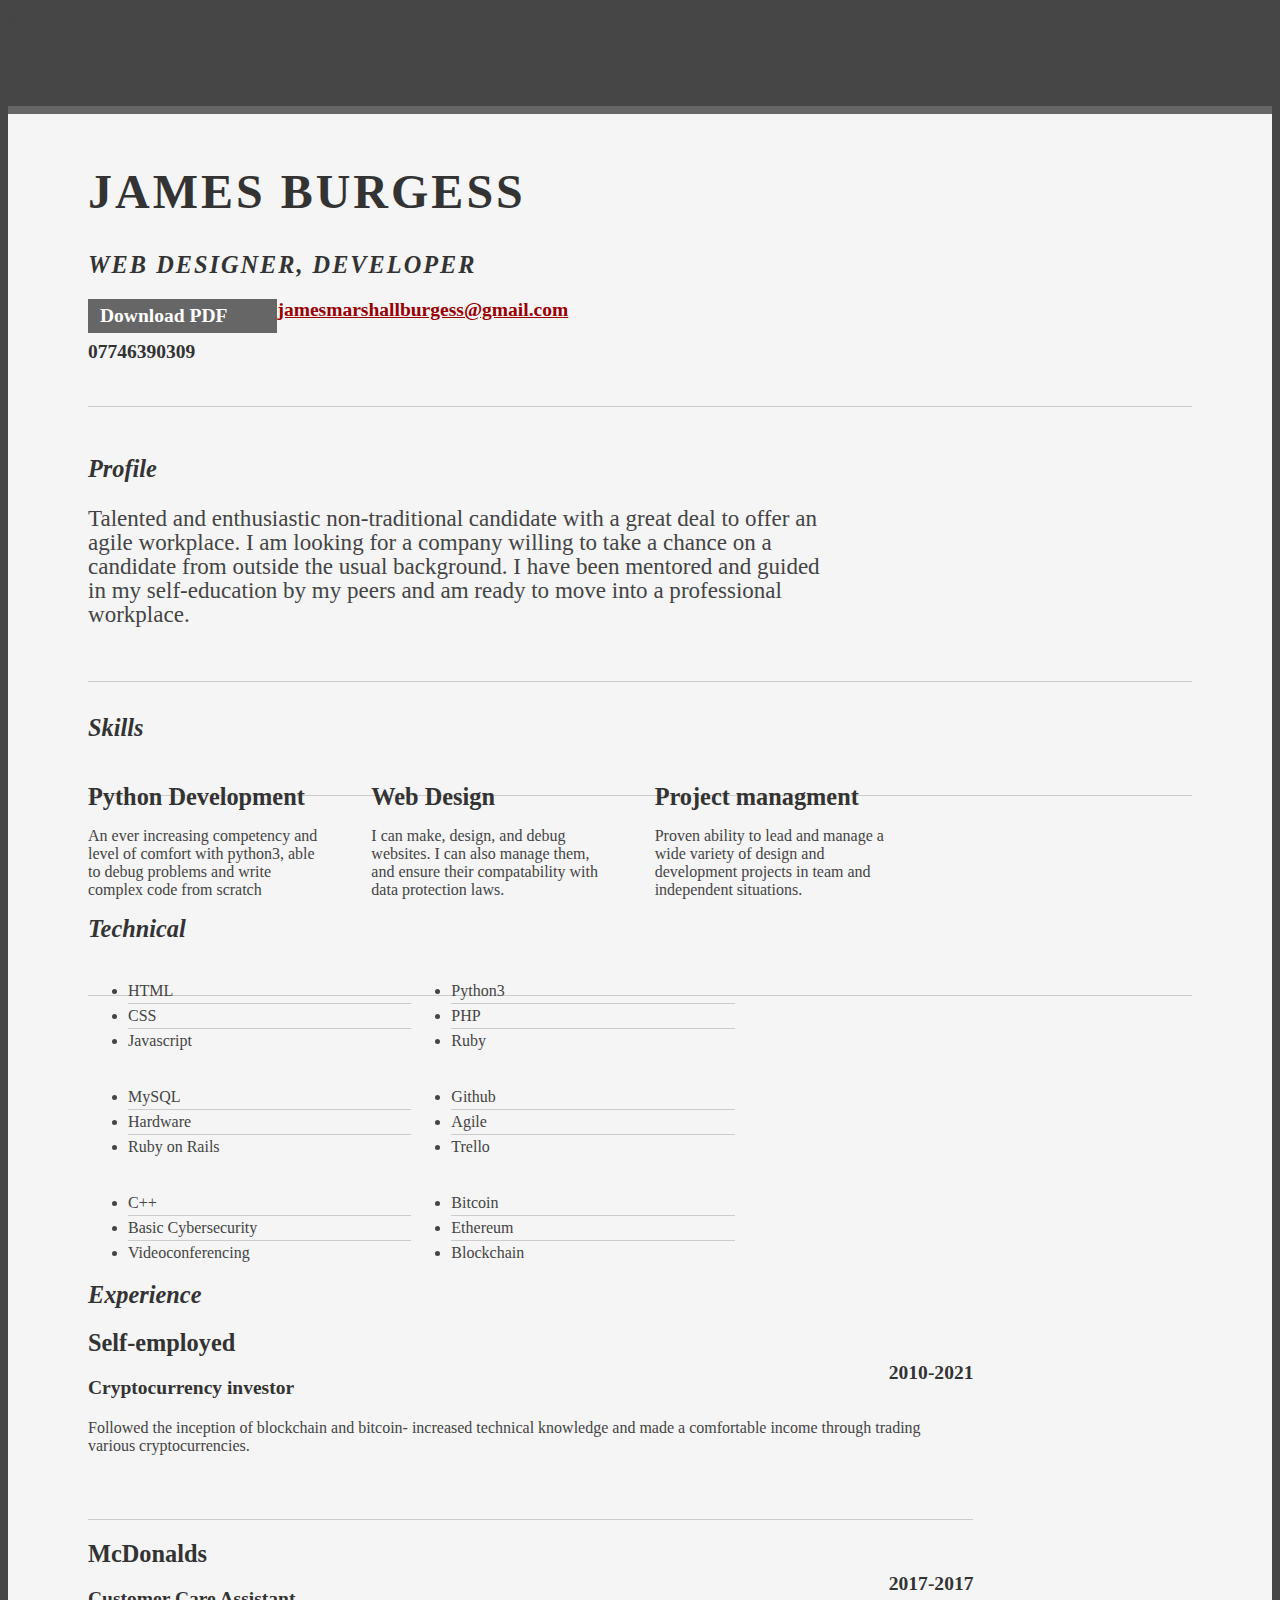
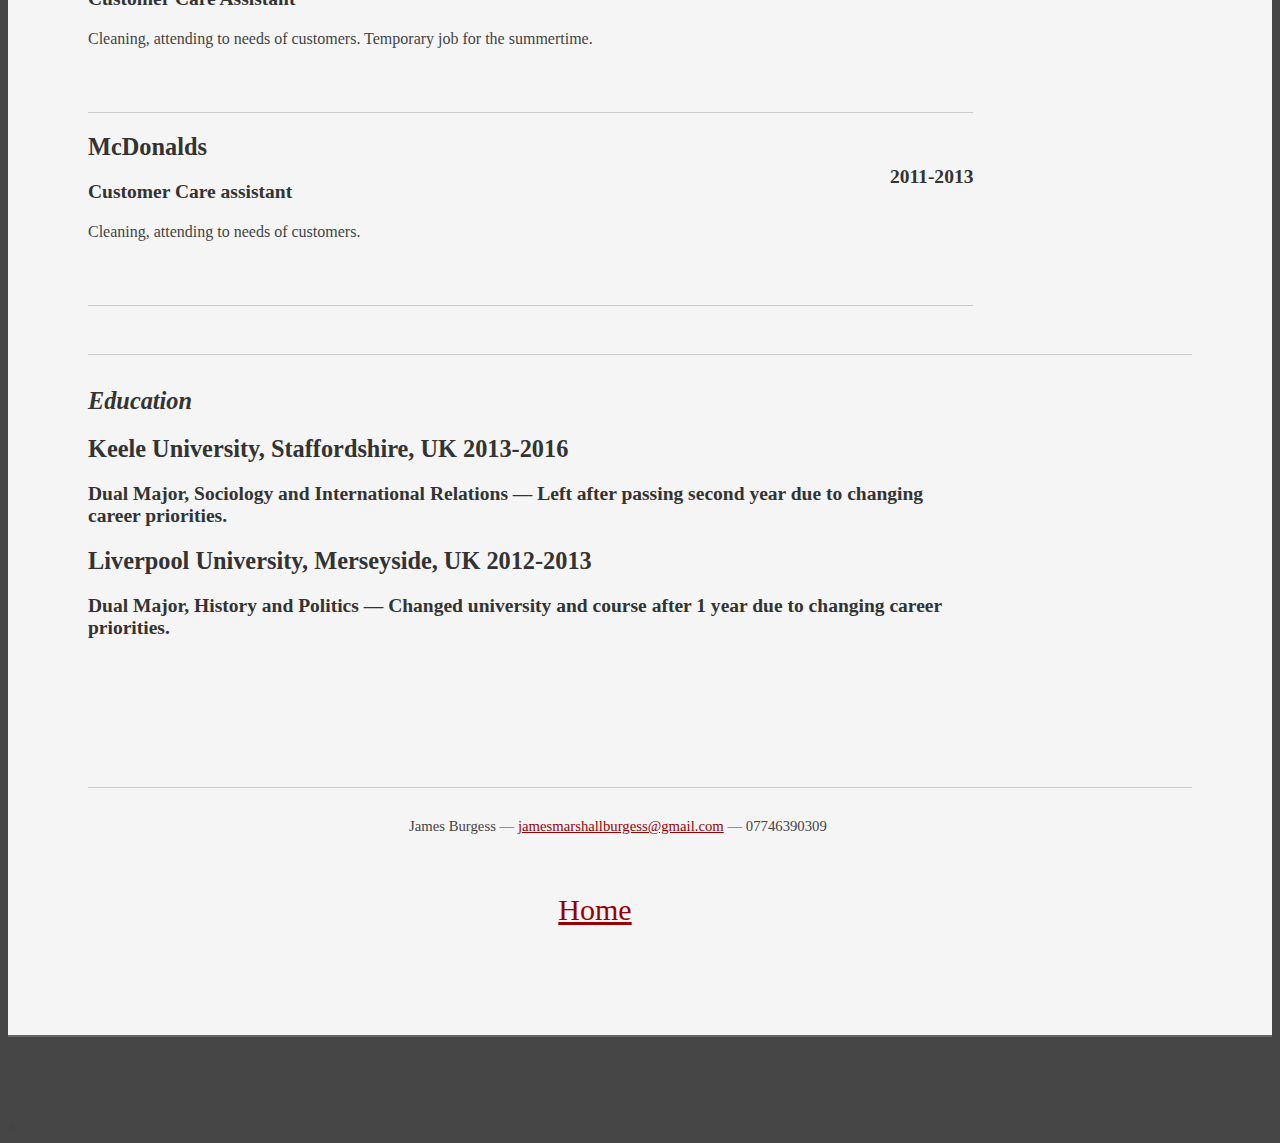
==== cv.html @ 4001f324 "initial commit" ====
<!DOCTYPE html 
<head>

	<title>James Burgess | Web Designer, Developer. | jamesmarshallburgess@gmail.com</title>
	<meta http-equiv="content-type" content="text/html; charset=utf-8" />

	<meta name="keywords" content="" />
	<meta name="description" content="" />

	<link rel="stylesheet" type="text/css" href="http://yui.yahooapis.com/2.7.0/build/reset-fonts-grids/reset-fonts-grids.css" media="all" /> 
	<link rel="stylesheet" type="text/css" href="cv.css" media="all" />
	<div>
	  </div>

</head>
<body>
	<header>a</header>

<div id="doc2" class="yui-t7">
	<div id="inner">
	
		<div id="hd">
			<div class="yui-gc">
				<div class="yui-u first">
					<h1>James Burgess</h1>
					<h2>Web Designer, Developer</h2>
				</div>

				<div class="yui-u">
					<div class="contact-info">
						<h3><a id="pdf" href="#">Download PDF</a></h3>
						<h3><a href="mailto:jamesmarshallburgess@gmail.com">jamesmarshallburgess@gmail.com</a></h3>
						<h3>07746390309</h3>
					</div><!--// .contact-info -->
				</div>
			</div><!--// .yui-gc -->
		</div><!--// hd -->

		<div id="bd">
			<div id="yui-main">
				<div class="yui-b">

					<div class="yui-gf">
						<div class="yui-u first">
							<h2>Profile</h2>
						</div>
						<div class="yui-u">
							<p class="enlarge">
								Talented and enthusiastic non-traditional candidate with a great deal to offer an agile workplace. I am looking for a company willing to take a chance on a candidate from outside the usual background. I have been mentored and guided in my self-education by my peers and am ready to move into a professional workplace.
							</p>
						</div>
					</div><!--// .yui-gf -->

					<div class="yui-gf">
						<div class="yui-u first">
							<h2>Skills</h2>
						</div>
						<div class="yui-u">

								<div class="talent">
									<h2> Python Development</h2>
									<p>An ever increasing competency and level of comfort with python3, able to debug problems and write complex code from scratch	</p>
								</div>

								<div class="talent">
									<h2>Web Design</h2>
									<p>I can make, design, and debug websites. I can also manage them, and ensure their compatability with data protection laws. </p>
								</div>

								<div class="talent">
									<h2>Project managment</h2>
									<p>Proven ability to lead and manage a wide variety of design and development projects in team and independent situations.</p>
								</div>
						</div>
					</div><!--// .yui-gf -->

					<div class="yui-gf">
						<div class="yui-u first">
							<h2>Technical</h2>
						</div>
						<div class="yui-u">
							<ul class="talent">
								<li>HTML</li>
								<li>CSS</li>
								<li class="last">Javascript</li>
							</ul>

							<ul class="talent">
								<li>Python3</li>
								<li>PHP</li>
								<li class="last">Ruby</li>
							</ul>
							<ul class="talent">
								<li>MySQL</li>
								<li>Hardware</li>
								<li class="last">Ruby on Rails</li>
							</ul>
							<ul class="talent">
								<li>Github</li>
								<li>Agile</li>
								<li class="last">Trello</li>
							</ul>
							<ul class="talent">
								<li>C++</li>
								<li>Basic Cybersecurity</li>
								<li class="last">Videoconferencing</li>
							</ul>




							<ul class="talent">
								<li>Bitcoin</li>
								<li>Ethereum</li>
								<li class="last">Blockchain</li>
							</ul>
						</div>
					</div><!--// .yui-gf-->

					<div class="yui-gf">
	
						<div class="yui-u first">
							<h2>Experience</h2>
						</div><!--// .yui-u -->

						<div class="yui-u">
							<div class="job">
								<h2>Self-employed</h2>
								<h3>Cryptocurrency investor</h3>
								<h4>2010-2021</h4>
								<p>Followed the inception of blockchain and bitcoin- increased technical knowledge and made a comfortable income through trading various cryptocurrencies. </p>
							</div>

							<div class="job">
								<h2>McDonalds</h2>
								<h3>Customer Care Assistant</h3>
								<h4>2017-2017</h4>
								<p>Cleaning, attending to needs of customers. Temporary job for the summertime. </p>
							</div>



							<div class="job">
								<h2>McDonalds</h2>
								<h3>Customer Care assistant </h3>
								<h4>2011-2013</h4>
								<p>Cleaning, attending to needs of customers. </p>
							</div>


						</div><!--// .yui-u -->
					</div><!--// .yui-gf -->


					<div class="yui-gf last">
						<div class="yui-u first">
							<h2>Education</h2>
						</div>
						<div class="yui-u">
							<h2>Keele University, Staffordshire, UK 2013-2016</h2>
							<h3>Dual Major, Sociology and International Relations &mdash; <strong>Left after passing second year due to changing career priorities.</strong> </h3>
						</div>
						<div class="yui-gf last">
							<div class="yui-u first">
							</div>
							<div class="yui-u">
								<h2>Liverpool University, Merseyside, UK 2012-2013</h2>
								<h3>Dual Major, History and Politics &mdash; <strong>Changed university and course after 1 year due to changing career priorities.</strong> </h3>
							</div>
					</div><!--// .yui-gf -->


				</div><!--// .yui-b -->
			</div><!--// yui-main -->
		</div><!--// bd -->

		<div id="ft">
			<p>James Burgess &mdash; <a href="mailto:jamesmarshallburgess@gmail.com">jamesmarshallburgess@gmail.com</a> &mdash; 07746390309</p>
			<p style="font-size:30px"><a href="index.html"><br><br>Home</a></p>
			</header>
		</div><!--// footer -->

	</div><!-- // inner -->


</div><!--// doc -->

<footer>
	<div>
		a
	</div>
</footer>
</body>
</html>
---- cv.css ----
.msg { padding: 10px; background: #222; position: relative; }
.msg h1 { color: #fff;  }
.msg a { margin-left: 20px; background: #408814; color: white; padding: 4px 8px; text-decoration: none; }
.msg a:hover { background: #266400; }

/* //-- yui-grids style overrides -- */
body { font-family: Georgia; color: #444; }
#inner { padding: 10px 80px; margin: 80px auto; background: #f5f5f5; border: solid #666; border-width: 8px 0 2px 0; }
.yui-gf { margin-bottom: 2em; padding-bottom: 2em; border-bottom: 1px solid #ccc; }

/* //-- header, body, footer -- */
#hd { margin: 2.5em 0 3em 0; padding-bottom: 1.5em; border-bottom: 1px solid #ccc }
#hd h2 { text-transform: uppercase; letter-spacing: 2px; }
#bd, #ft { margin-bottom: 2em; }

/* //-- footer -- */
#ft { padding: 1em 0 5em 0; font-size: 92%; border-top: 1px solid #ccc; text-align: center; }
#ft p { margin-bottom: 0; text-align: center;   }

/* //-- core typography and style -- */
#hd h1 { font-size: 48px; text-transform: uppercase; letter-spacing: 3px; }
h2 { font-size: 152% }
h3, h4 { font-size: 122%; }
h1, h2, h3, h4 { color: #333; }
p { font-size: 100%; line-height: 18px; padding-right: 3em; }
a { color: #990003 }
a:hover { text-decoration: none; }
strong { font-weight: bold; }
li { line-height: 24px; border-bottom: 1px solid #ccc; }
p.enlarge { font-size: 144%; padding-right: 6.5em; line-height: 24px; }
p.enlarge span { color: #000 }
.contact-info { margin-top: 7px; }
.first h2 { font-style: italic; }
.last { border-bottom: 0 }


/* //-- section styles -- */

a#pdf { display: block; float: left; background: #666; color: white; padding: 6px 50px 6px 12px; margin-bottom: 6px; text-decoration: none;  }
a#pdf:hover { background: #222; }

.job { position: relative; margin-bottom: 1em; padding-bottom: 1em; border-bottom: 1px solid #ccc; }
.job h4 { position: absolute; top: 0.35em; right: 0 }
.job p { margin: 0.75em 0 3em 0; }

.last { border: none; }
.skills-list {  }
.skills-list ul { margin: 0; }
.skills-list li { margin: 3px 0; padding: 3px 0; }
.skills-list li span { font-size: 152%; display: block; margin-bottom: -2px; padding: 0 }
.talent { width: 32%; float: left }
.talent h2 { margin-bottom: 6px; }

#srt-ttab { margin-bottom: 100px; text-align: center;  }
#srt-ttab img.last { margin-top: 20px }

/* --// override to force 1/8th width grids -- */
.yui-gf .yui-u{width:80.2%;}
.yui-gf div.first{width:12.3%;}
body {
    /* Location of the image */
    background-image: url(images/pexels-kasuma-1785493.jpg);
    
    /* Background image is centered vertically and horizontally at all times */
    background-position: center center;
    
    /* Background image doesn’t tile */
    background-repeat: no-repeat;
    
    /* Background image is fixed in the viewport so that it doesn’t move when
    the content’s height is greater than the image’s height */
    background-attachment: fixed;
    
    /* This is what makes the background image rescale based
    on the container’s size */
    background-size: cover;
    
    /* Set a background color that will be displayed
    while the background image is loading */
    background-color: #464646;
    }
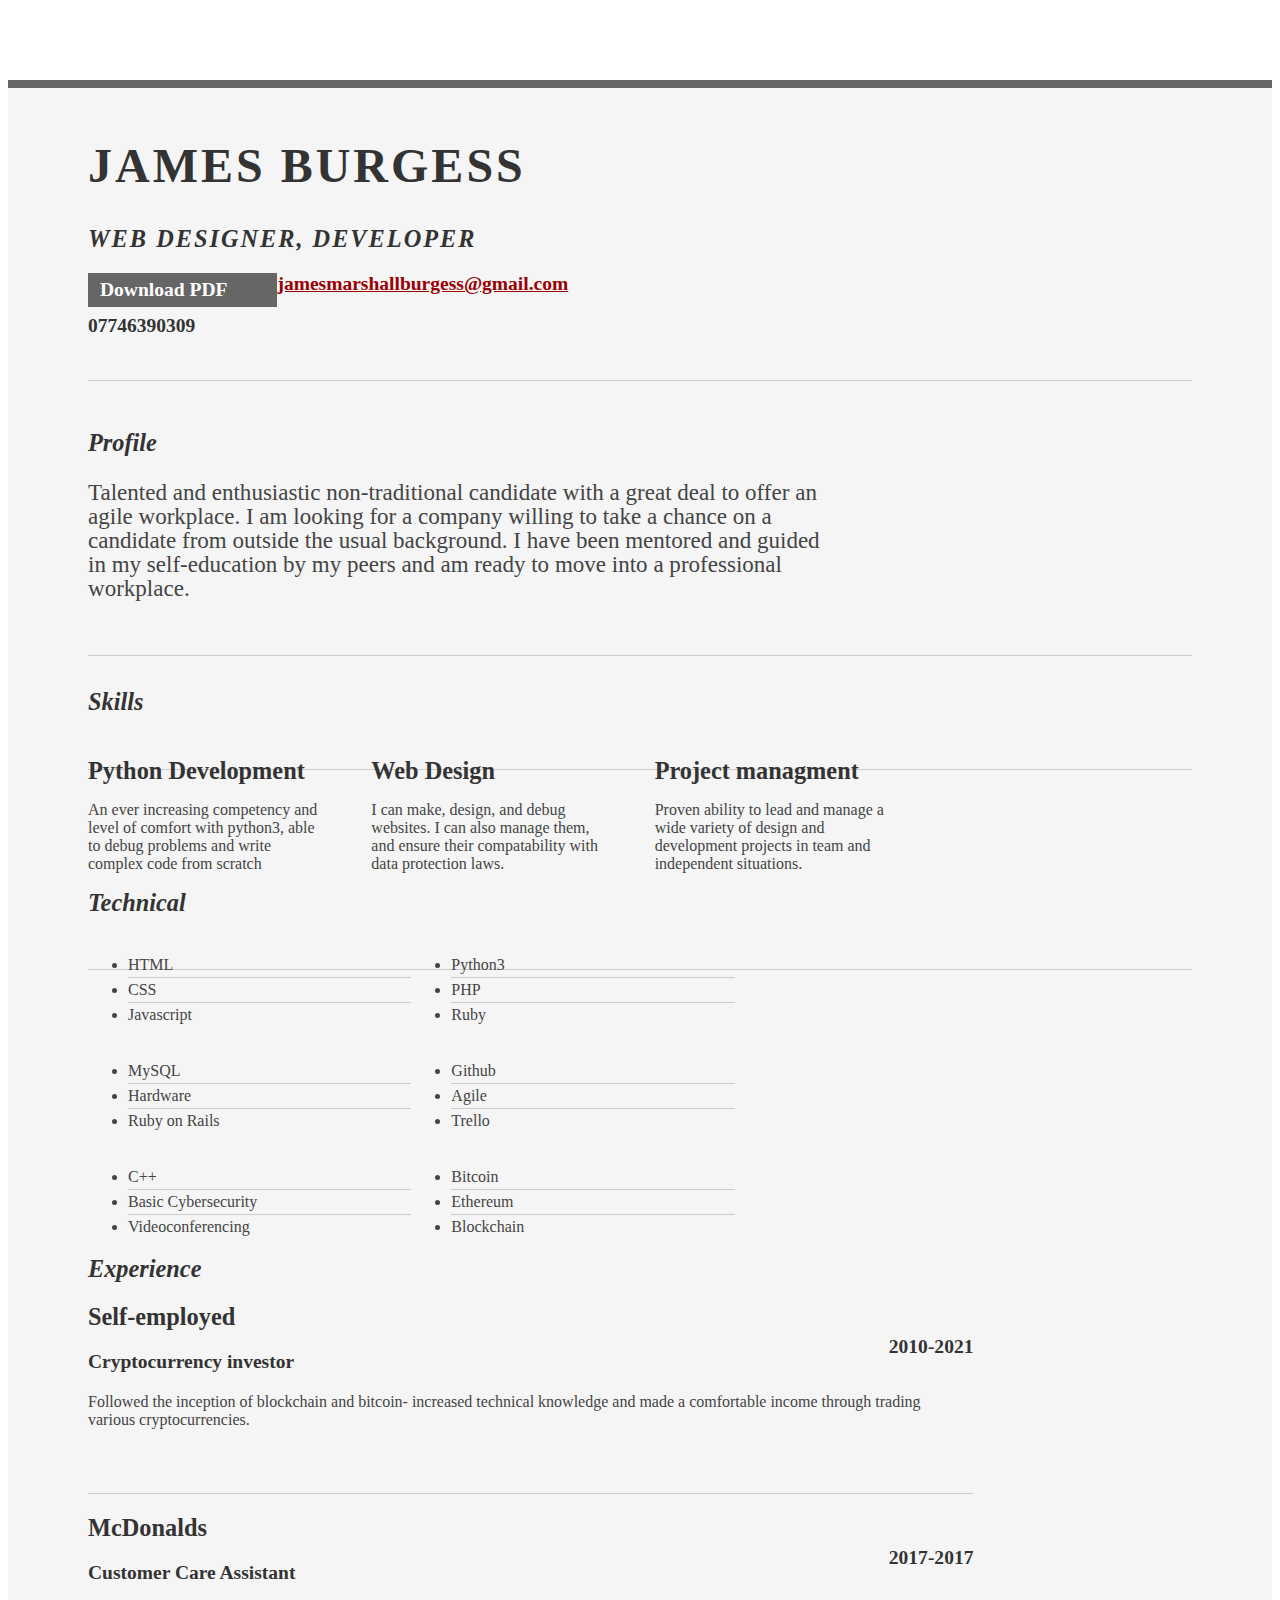
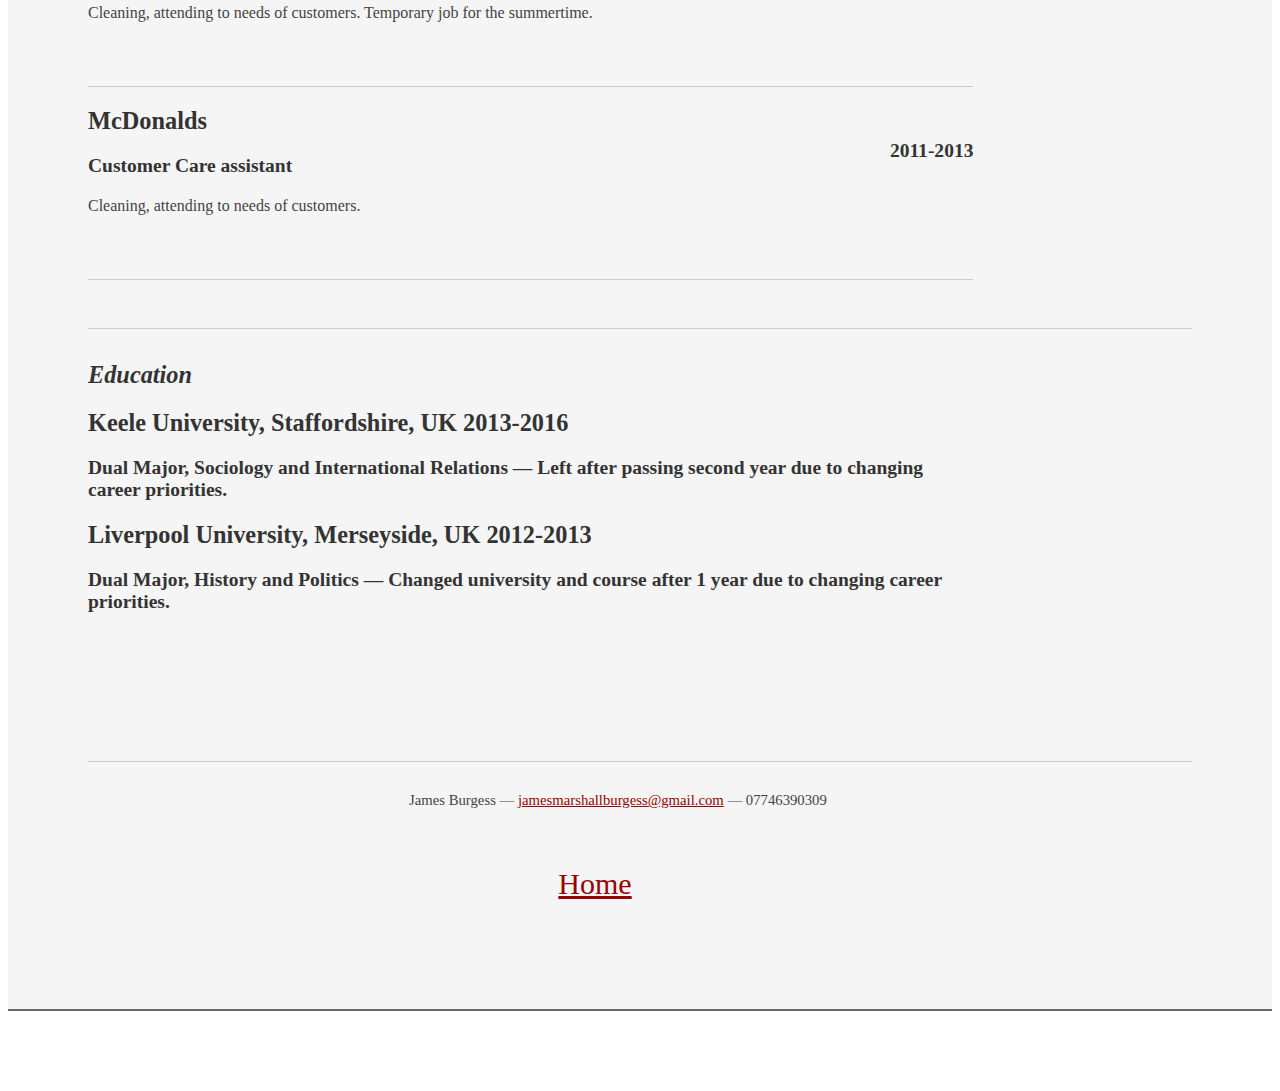
==== commit 09eab334: "fix" ====
--- a/cv.html
+++ b/cv.html
@@ -14,7 +14,7 @@
 
 </head>
 <body>
-	<header>a</header>
+	
 
 <div id="doc2" class="yui-t7">
 	<div id="inner">
@@ -186,9 +186,7 @@
 </div><!--// doc -->
 
 <footer>
-	<div>
-		a
-	</div>
+	
 </footer>
 </body>
 </html>
--- a/cv.css
+++ b/cv.css
@@ -57,26 +57,5 @@
 /* --// override to force 1/8th width grids -- */
 .yui-gf .yui-u{width:80.2%;}
 .yui-gf div.first{width:12.3%;}
-body {
-    /* Location of the image */
-    background-image: url(images/pexels-kasuma-1785493.jpg);
-    
-    /* Background image is centered vertically and horizontally at all times */
-    background-position: center center;
-    
-    /* Background image doesn’t tile */
-    background-repeat: no-repeat;
-    
-    /* Background image is fixed in the viewport so that it doesn’t move when
-    the content’s height is greater than the image’s height */
-    background-attachment: fixed;
-    
-    /* This is what makes the background image rescale based
-    on the container’s size */
-    background-size: cover;
-    
-    /* Set a background color that will be displayed
-    while the background image is loading */
-    background-color: #464646;
-    }
 
+
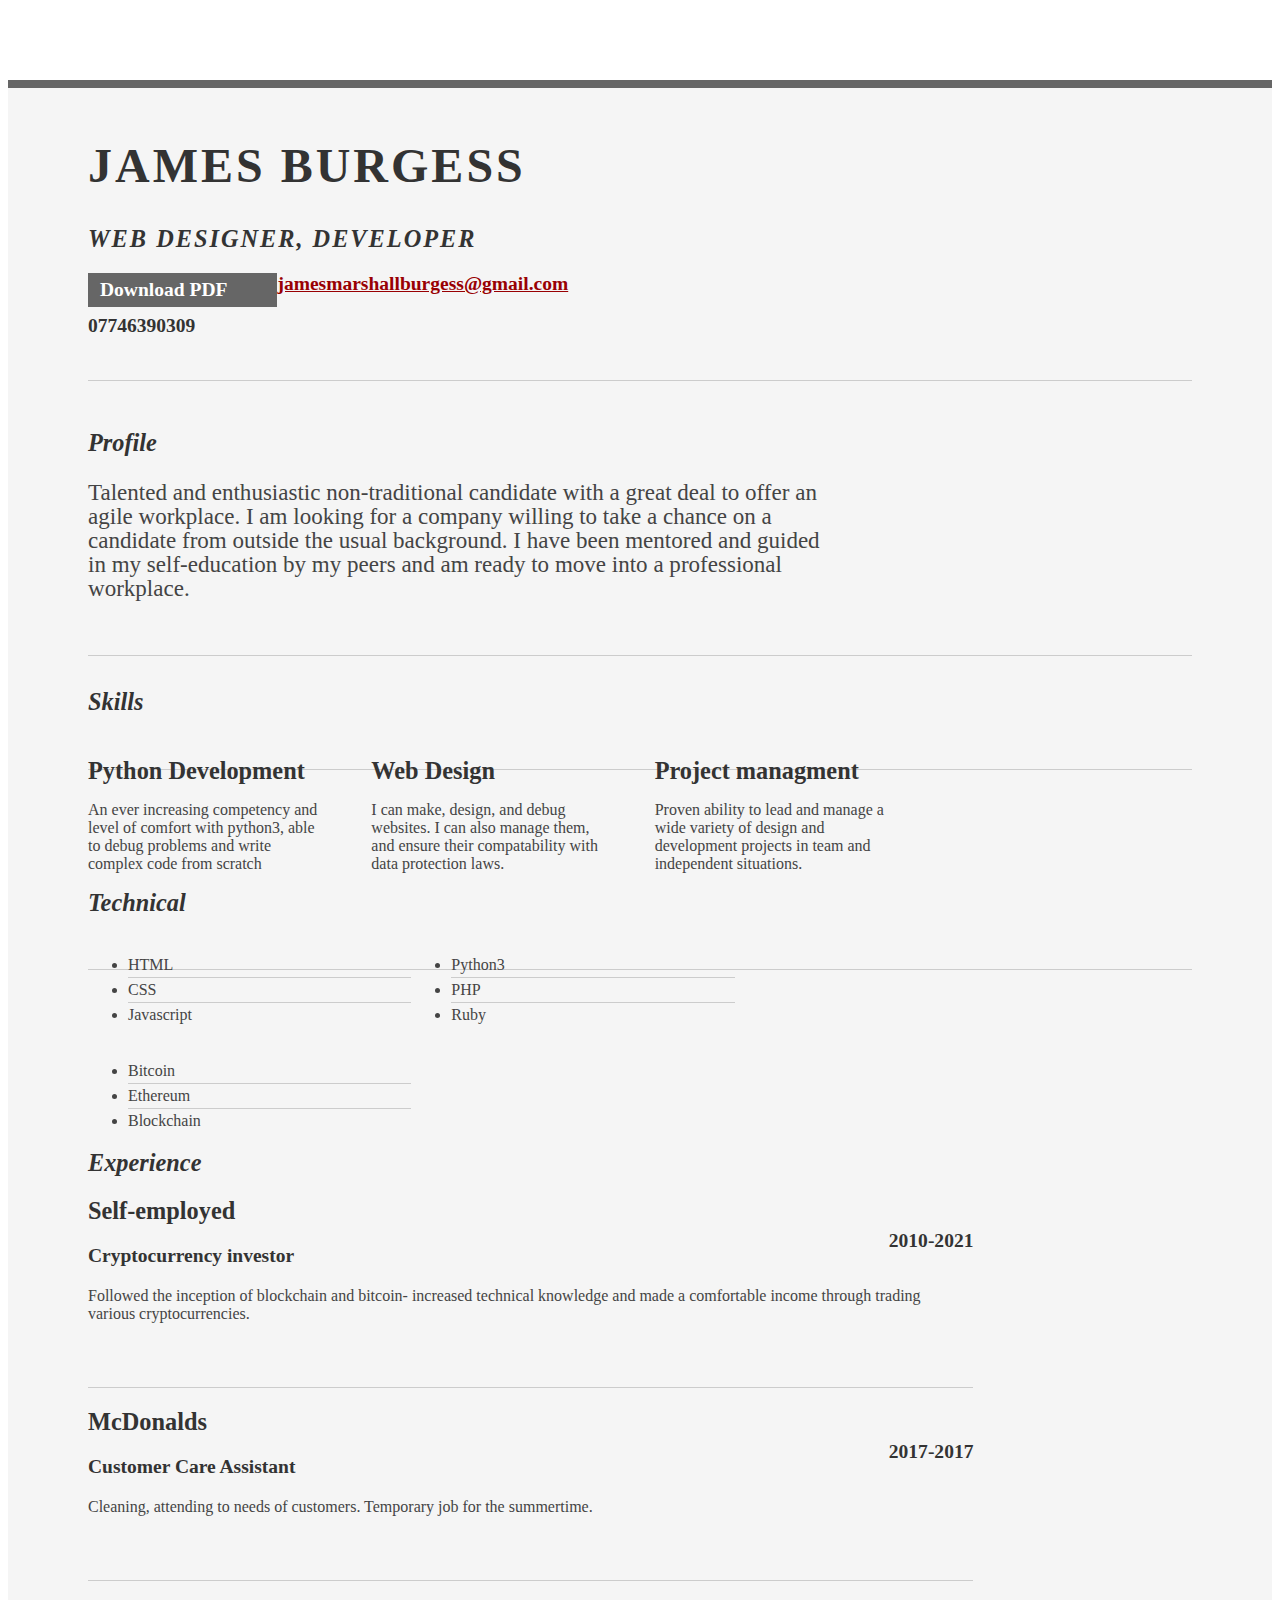
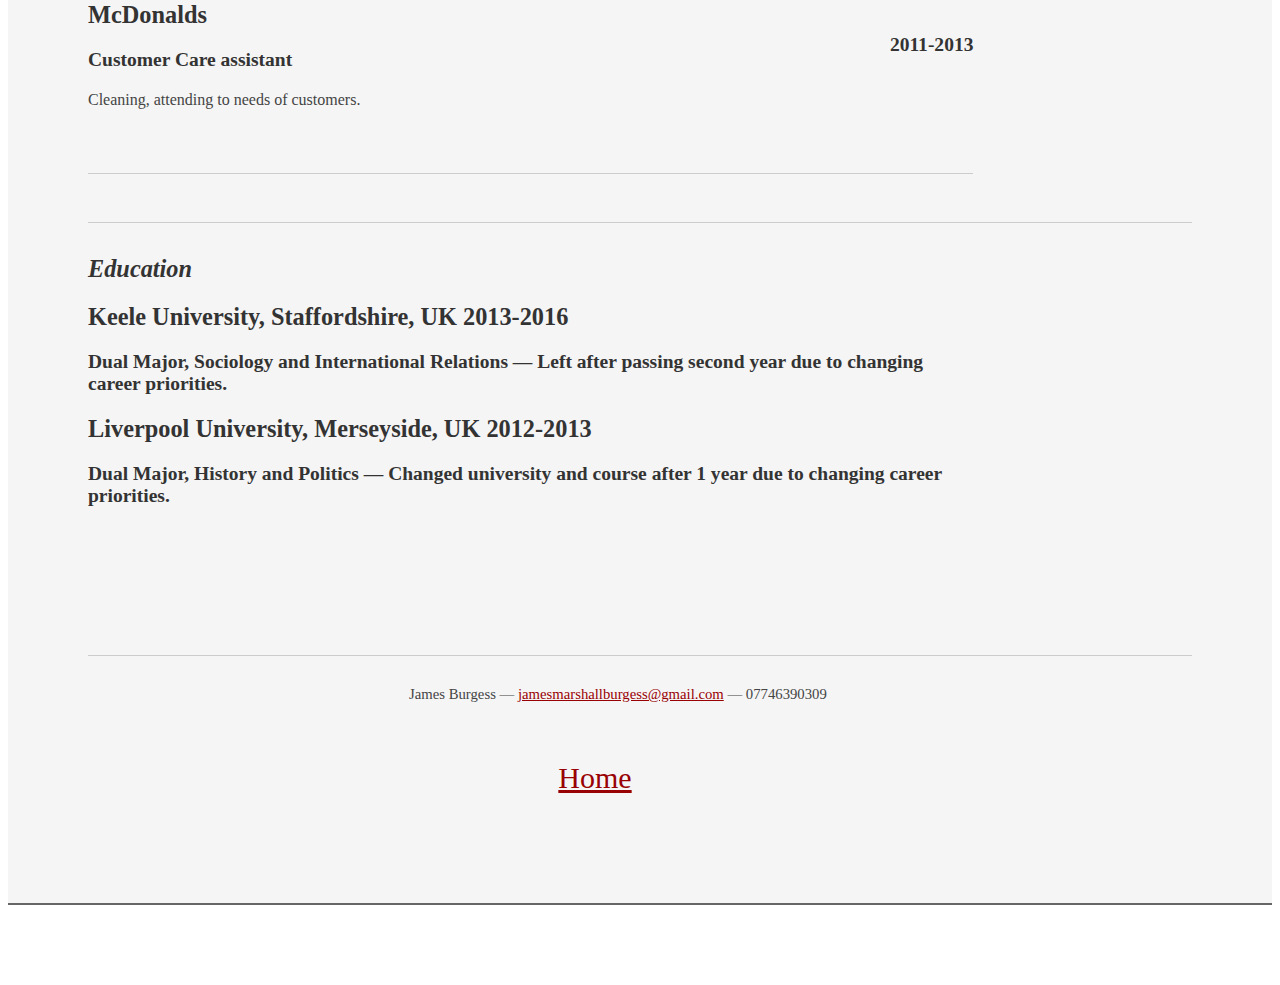
==== commit f4ce2f1c: "Update cv.html" ====
--- a/cv.html
+++ b/cv.html
@@ -90,26 +90,7 @@
 								<li>PHP</li>
 								<li class="last">Ruby</li>
 							</ul>
-							<ul class="talent">
-								<li>MySQL</li>
-								<li>Hardware</li>
-								<li class="last">Ruby on Rails</li>
-							</ul>
-							<ul class="talent">
-								<li>Github</li>
-								<li>Agile</li>
-								<li class="last">Trello</li>
-							</ul>
-							<ul class="talent">
-								<li>C++</li>
-								<li>Basic Cybersecurity</li>
-								<li class="last">Videoconferencing</li>
-							</ul>
-
-
-
-
-							<ul class="talent">
+                            <ul class="talent">
 								<li>Bitcoin</li>
 								<li>Ethereum</li>
 								<li class="last">Blockchain</li>
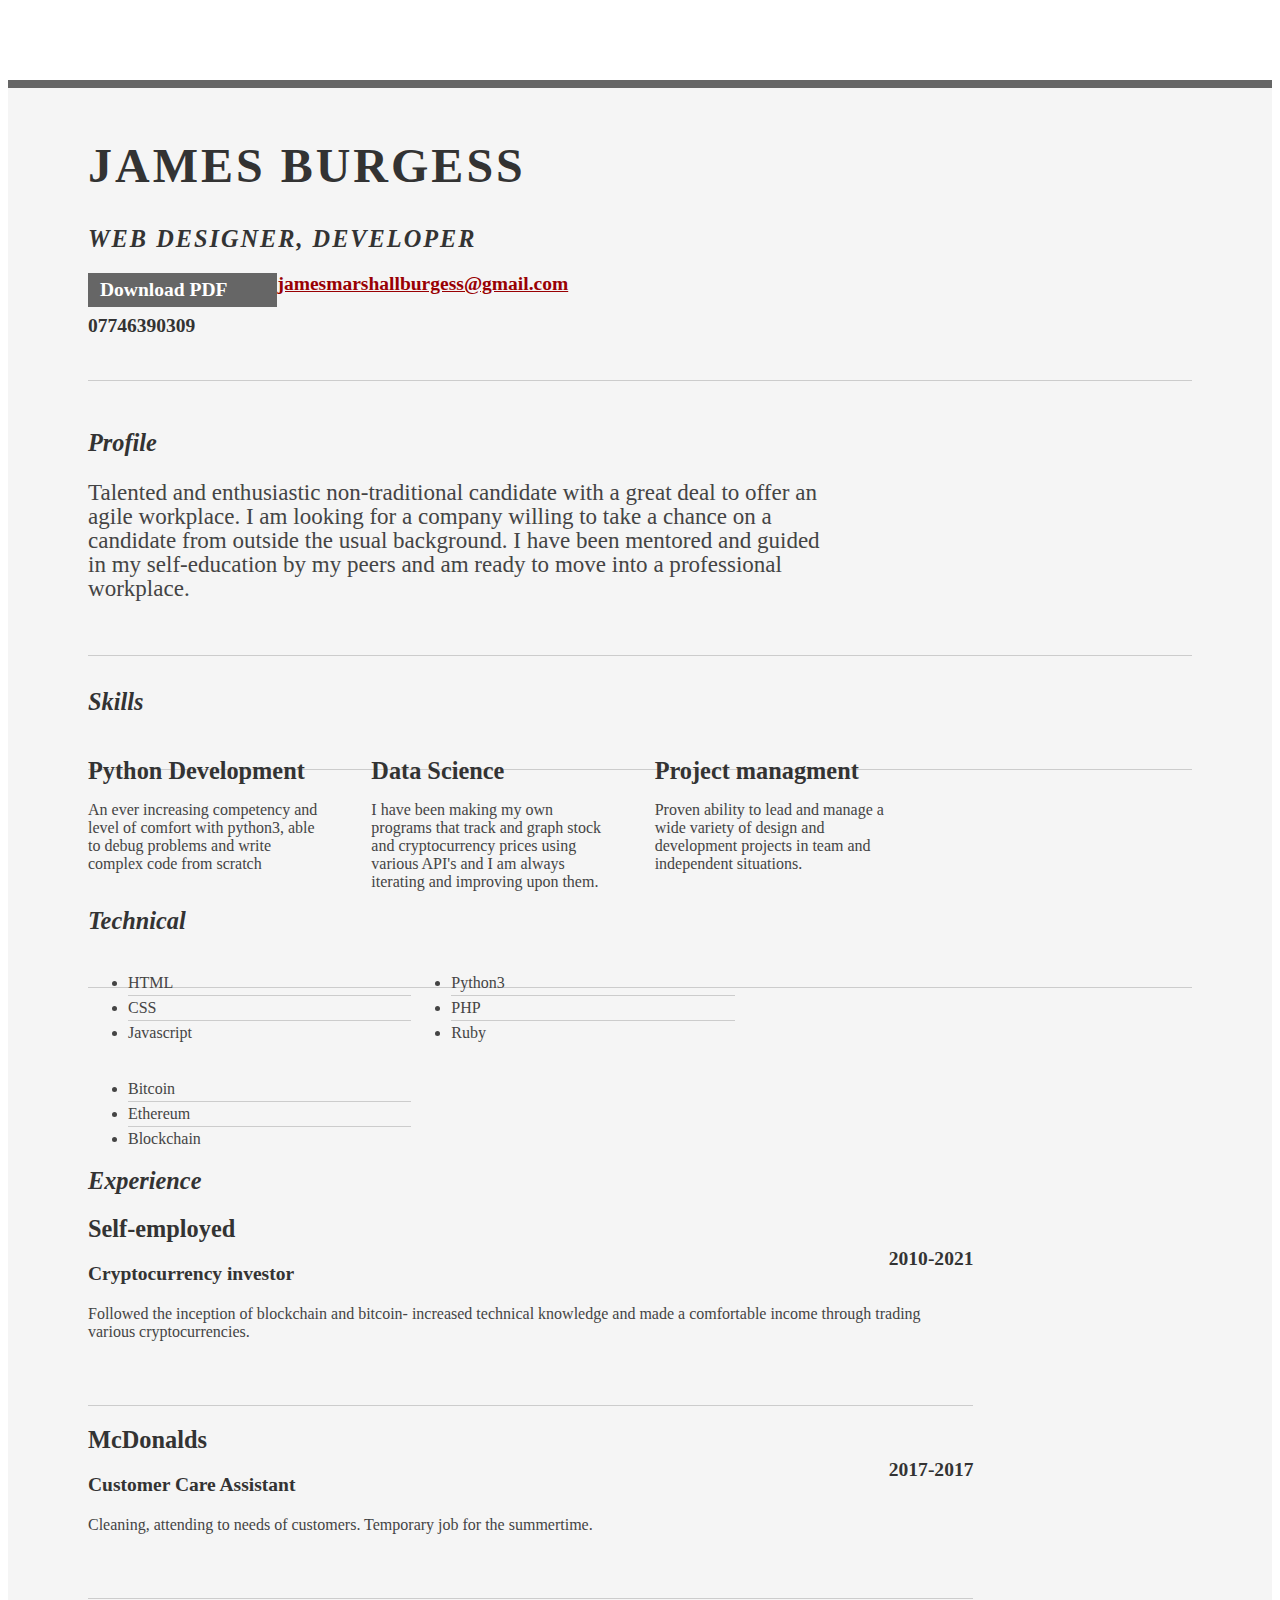
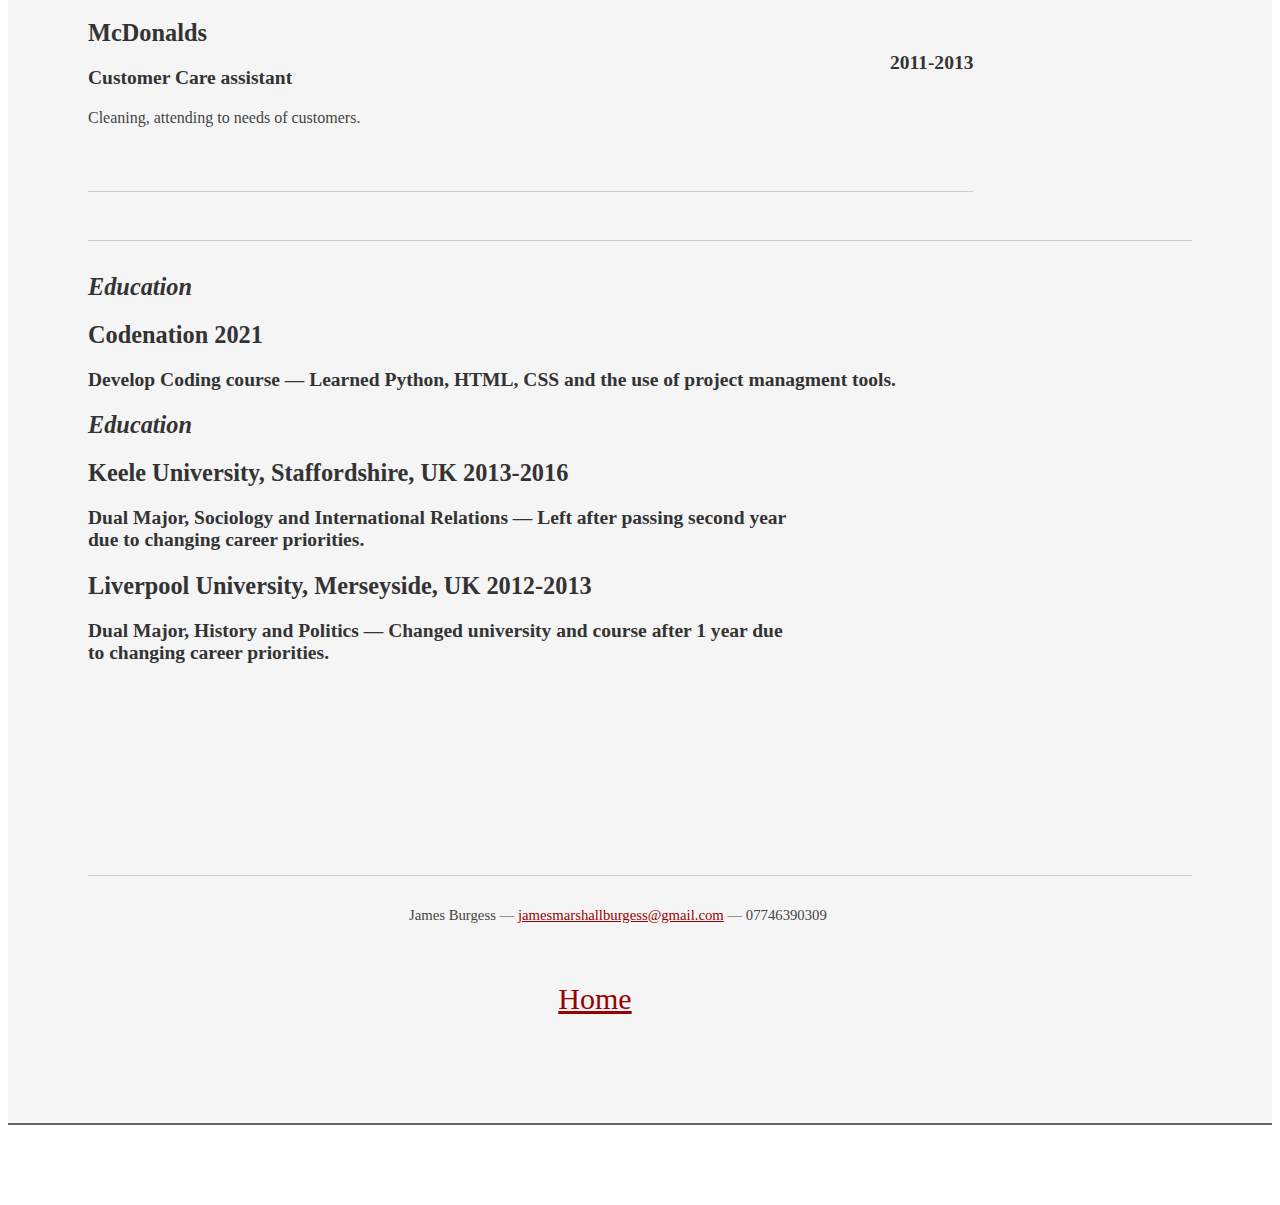
==== commit fabfe058: "Update cv.html" ====
--- a/cv.html
+++ b/cv.html
@@ -63,8 +63,8 @@
 								</div>
 
 								<div class="talent">
-									<h2>Web Design</h2>
-									<p>I can make, design, and debug websites. I can also manage them, and ensure their compatability with data protection laws. </p>
+									<h2>Data Science</h2>
+									<p>I have been making my own programs that track and graph stock and cryptocurrency prices using various API's and I am always iterating and improving upon them. </p>
 								</div>
 
 								<div class="talent">
@@ -131,6 +131,13 @@
 
 						</div><!--// .yui-u -->
 					</div><!--// .yui-gf -->
+					<div class="yui-gf last">
+						<div class="yui-u first">
+							<h2>Education</h2>
+						</div>
+						<div class="yui-u">
+							<h2>Codenation 2021</h2>
+							<h3>Develop Coding course &mdash; <strong>Learned Python, HTML, CSS and the use of project managment tools.</strong> </h3>
 
 
 					<div class="yui-gf last">
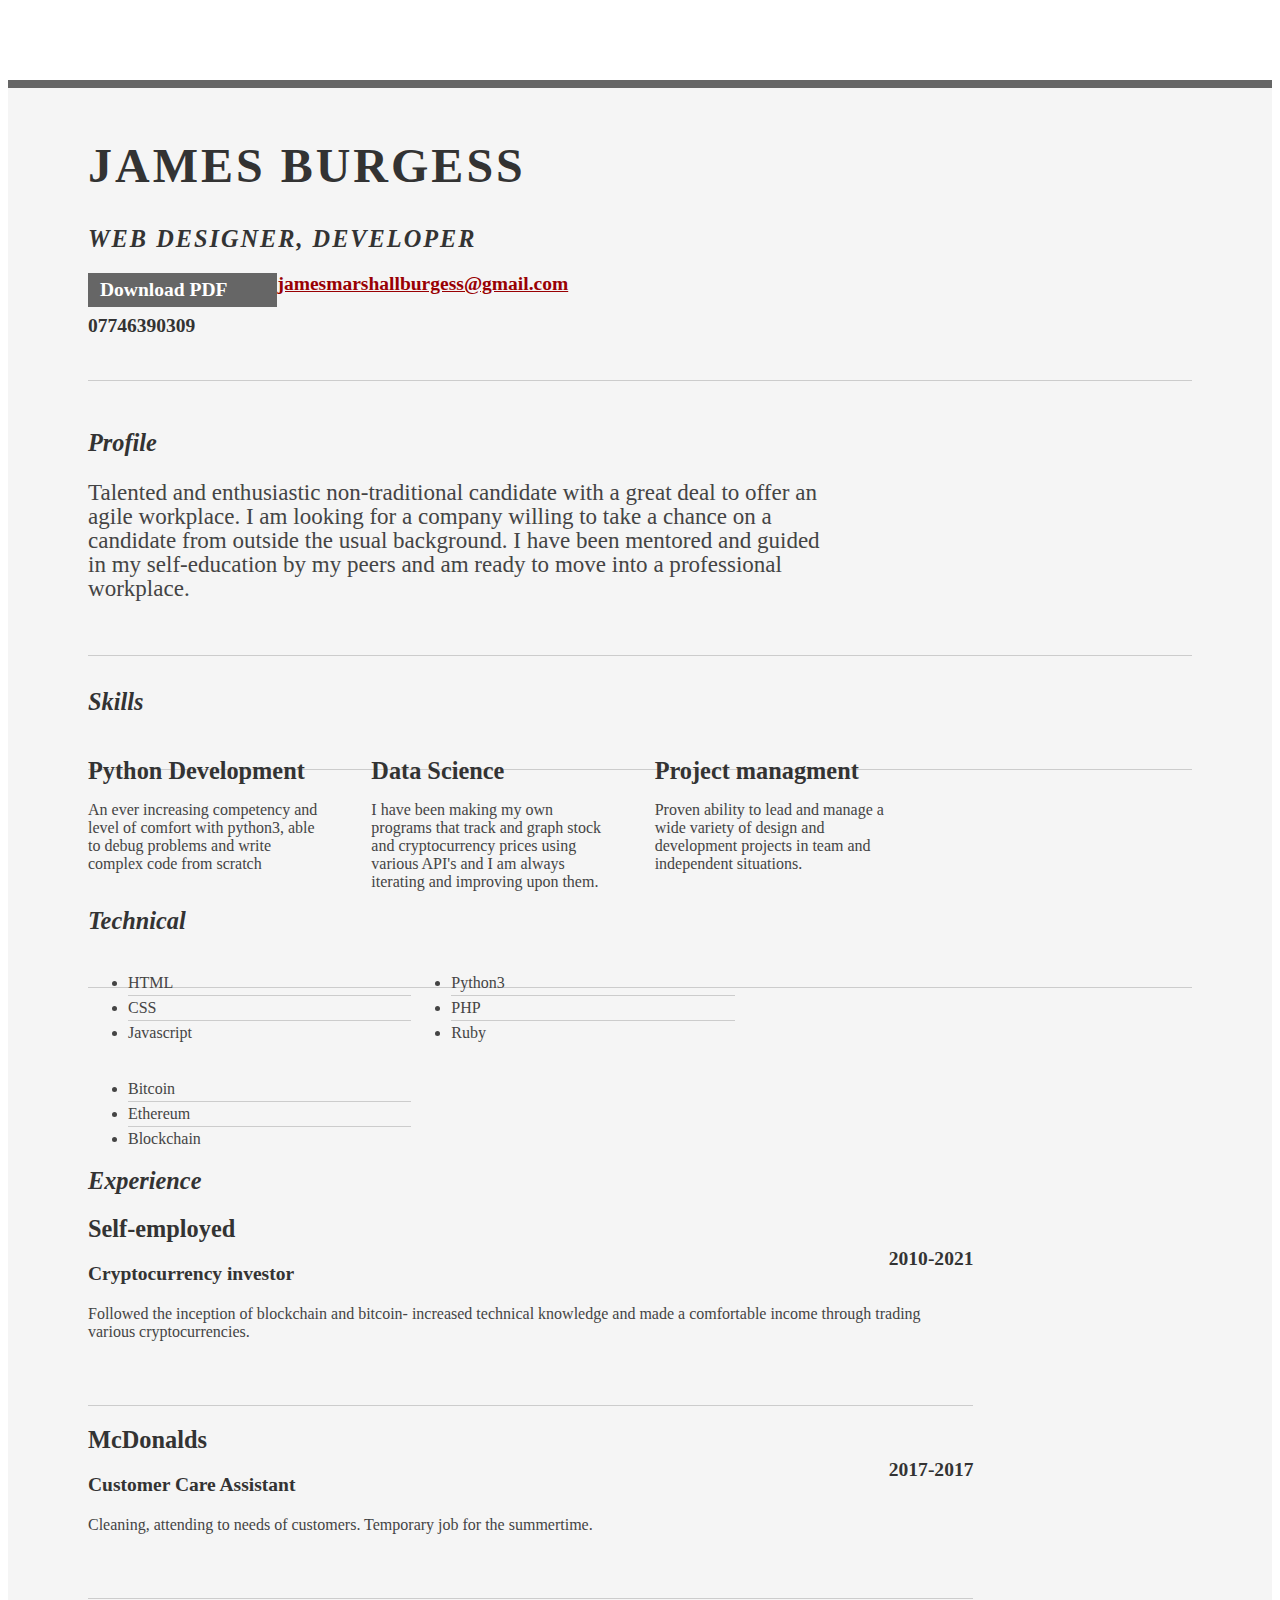
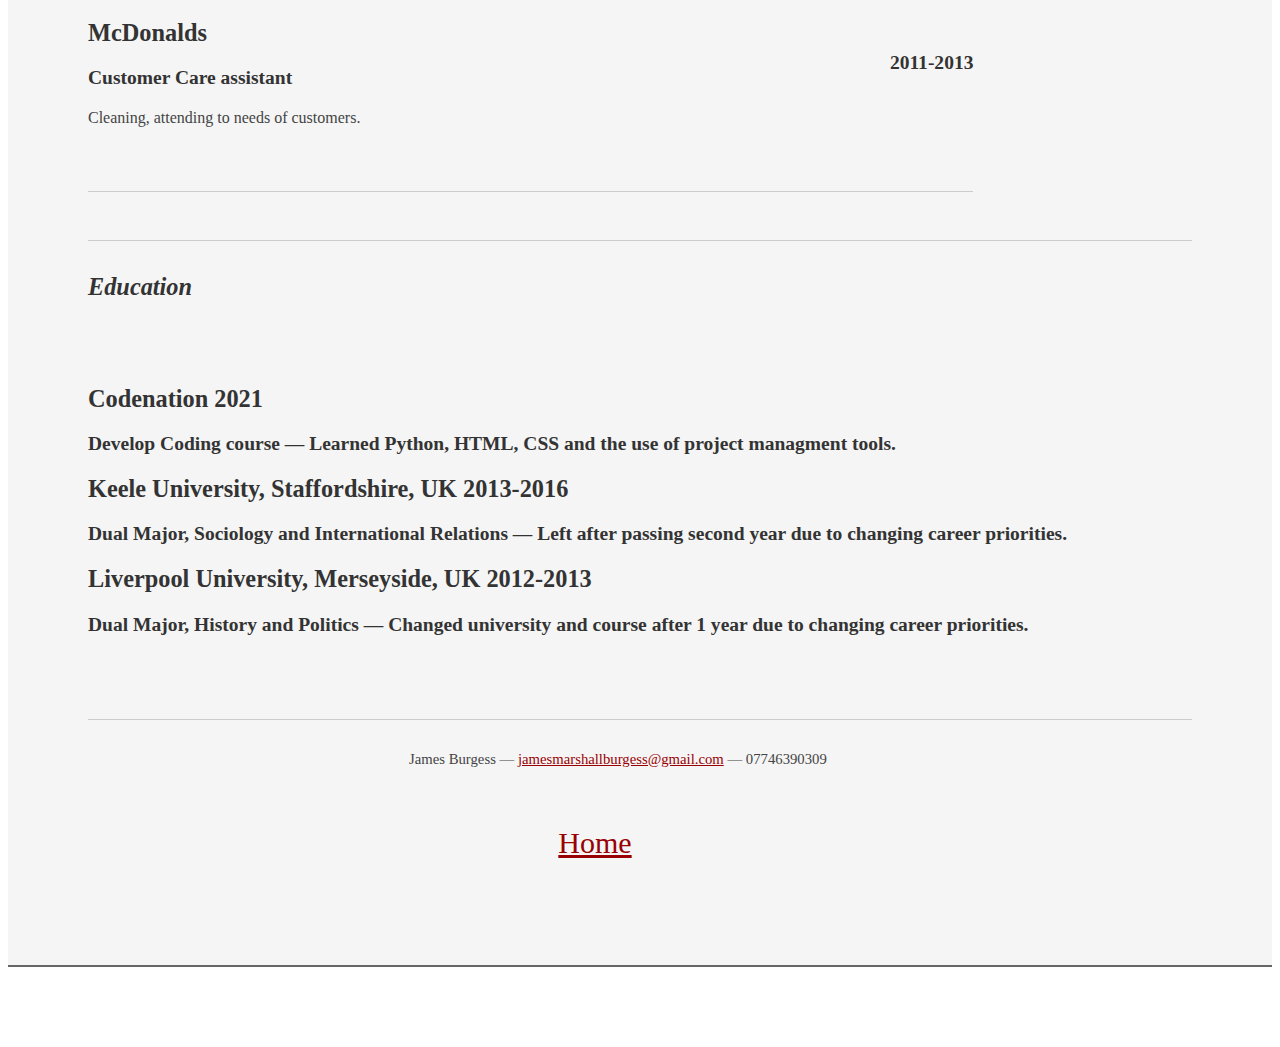
==== commit 5af3b613: "Add files via upload" ====
--- a/cv.html
+++ b/cv.html
@@ -84,8 +84,7 @@
 								<li>CSS</li>
 								<li class="last">Javascript</li>
 							</ul>
-
-							<ul class="talent">
+                            <ul class="talent">
 								<li>Python3</li>
 								<li>PHP</li>
 								<li class="last">Ruby</li>
@@ -134,27 +133,28 @@
 					<div class="yui-gf last">
 						<div class="yui-u first">
 							<h2>Education</h2>
+						
+					         </div>
+
+						
+					
 						</div>
 						<div class="yui-u">
 							<h2>Codenation 2021</h2>
 							<h3>Develop Coding course &mdash; <strong>Learned Python, HTML, CSS and the use of project managment tools.</strong> </h3>
-
-
-					<div class="yui-gf last">
-						<div class="yui-u first">
-							<h2>Education</h2>
-						</div>
+						 </div>
 						<div class="yui-u">
 							<h2>Keele University, Staffordshire, UK 2013-2016</h2>
 							<h3>Dual Major, Sociology and International Relations &mdash; <strong>Left after passing second year due to changing career priorities.</strong> </h3>
 						</div>
+						<div class="yui-u">
+							<h2>Liverpool University, Merseyside, UK 2012-2013</h2>
+							<h3>Dual Major, History and Politics &mdash; <strong>Changed university and course after 1 year due to changing career priorities.</strong> </h3>
+						</div>
 						<div class="yui-gf last">
 							<div class="yui-u first">
 							</div>
-							<div class="yui-u">
-								<h2>Liverpool University, Merseyside, UK 2012-2013</h2>
-								<h3>Dual Major, History and Politics &mdash; <strong>Changed university and course after 1 year due to changing career priorities.</strong> </h3>
-							</div>
+						
 					</div><!--// .yui-gf -->
 
 
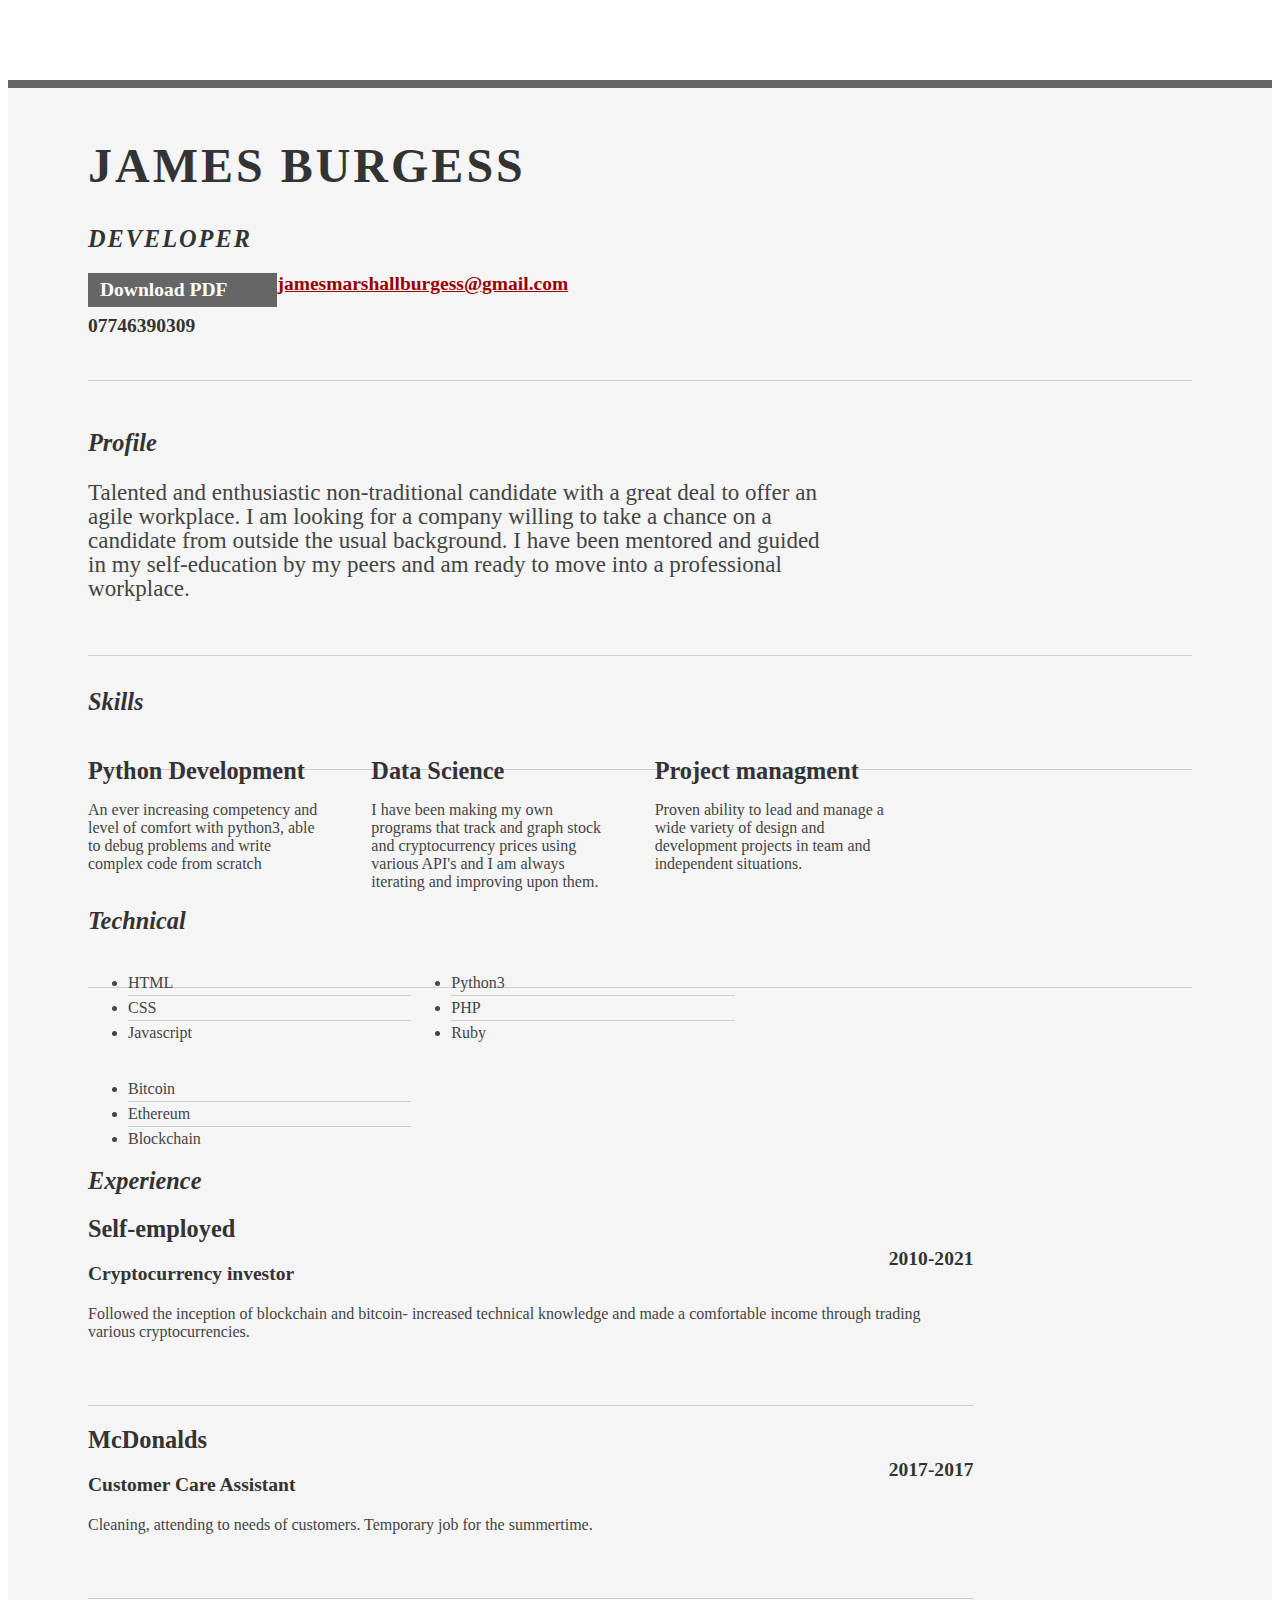
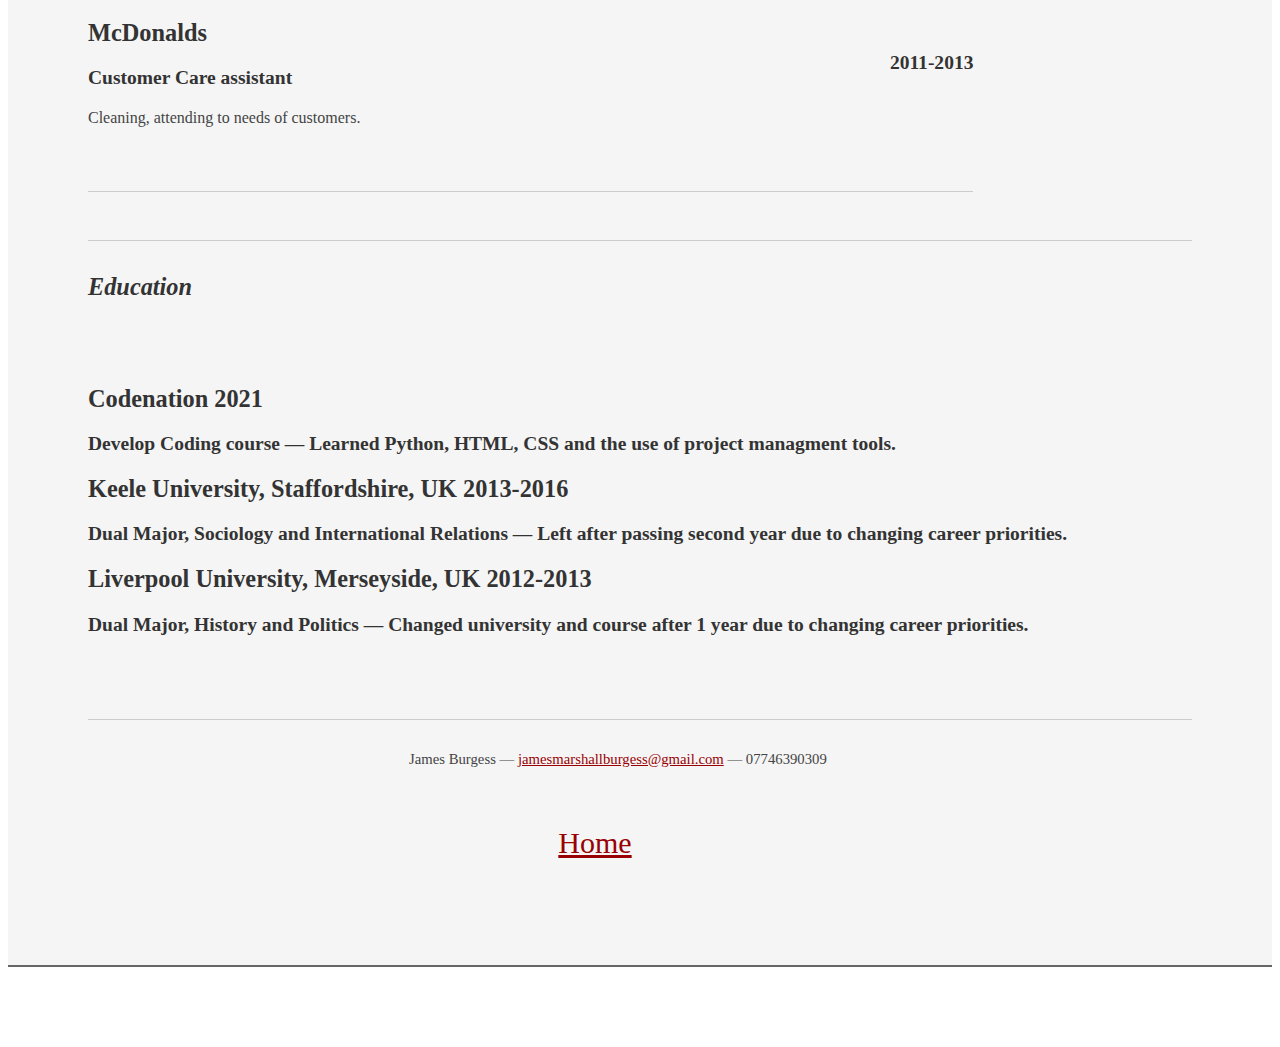
==== commit 2d3fcc2b: "Add files via upload" ====
--- a/cv.html
+++ b/cv.html
@@ -1,7 +1,7 @@
 <!DOCTYPE html 
 <head>
 
-	<title>James Burgess | Web Designer, Developer. | jamesmarshallburgess@gmail.com</title>
+	<title>James Burgess | Developer. | jamesmarshallburgess@gmail.com</title>
 	<meta http-equiv="content-type" content="text/html; charset=utf-8" />
 
 	<meta name="keywords" content="" />
@@ -9,8 +9,7 @@
 
 	<link rel="stylesheet" type="text/css" href="http://yui.yahooapis.com/2.7.0/build/reset-fonts-grids/reset-fonts-grids.css" media="all" /> 
 	<link rel="stylesheet" type="text/css" href="cv.css" media="all" />
-	<div>
-	  </div>
+
 
 </head>
 <body>
@@ -23,7 +22,7 @@
 			<div class="yui-gc">
 				<div class="yui-u first">
 					<h1>James Burgess</h1>
-					<h2>Web Designer, Developer</h2>
+					<h2>Developer</h2>
 				</div>
 
 				<div class="yui-u">
